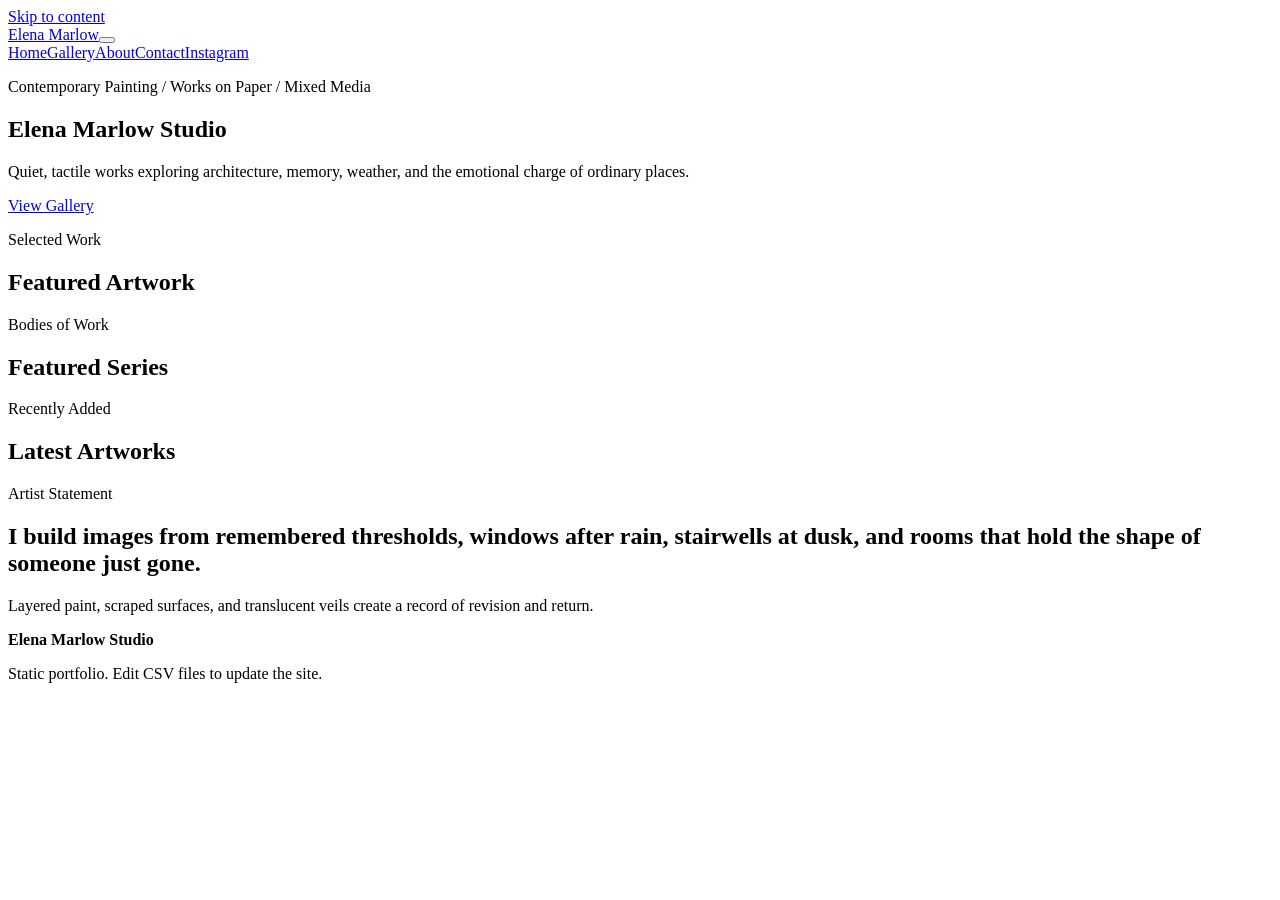
==== index.html @ 97bd050f "Force GitHub Pages rebuild" ====
﻿<!--
==================================================
index.html
Purpose: Homepage for the CSV-powered artist portfolio.
==================================================
-->
<!doctype html><html lang="en"><head><meta charset="utf-8"><meta name="viewport" content="width=device-width,initial-scale=1"><title>Elena Marlow Studio</title><meta name="description" content="Contemporary artist portfolio powered by editable CSV files."><meta property="og:title" content="Elena Marlow Studio"><meta property="og:type" content="website"><meta property="og:image" content="images/logo/social-preview.svg"><meta name="twitter:card" content="summary_large_image"><link rel="icon" href="images/logo/favicon.svg" type="image/svg+xml"><link rel="preconnect" href="https://fonts.googleapis.com"><link rel="preconnect" href="https://fonts.gstatic.com" crossorigin><link href="https://fonts.googleapis.com/css2?family=Inter:wght@400;500;600;700&family=Playfair+Display:wght@600;700&display=swap" rel="stylesheet"><link rel="stylesheet" href="css/style.css"><link rel="stylesheet" href="css/gallery.css"><link rel="stylesheet" href="css/animations.css"><link rel="stylesheet" href="css/mobile.css"></head><body data-page="home"><a class="skip-link" href="#main">Skip to content</a><header class="site-header"><nav class="site-nav"><a class="brand" href="index.html"><img src="images/logo/favicon.svg" alt=""><span>Elena Marlow</span></a><button class="nav-toggle" data-nav-toggle aria-label="Menu"><span></span><span></span><span></span></button><div class="nav-links" data-nav-links><a href="index.html">Home</a><a href="gallery.html">Gallery</a><a href="about.html">About</a><a href="contact.html">Contact</a><a href="https://www.instagram.com/" target="_blank" rel="noopener">Instagram</a></div></nav></header><main id="main"><section class="hero"><div class="hero-wall" data-hero-wall></div><div class="hero-copy reveal"><p class="eyebrow">Contemporary Painting / Works on Paper / Mixed Media</p><h1>Elena Marlow Studio</h1><p>Quiet, tactile works exploring architecture, memory, weather, and the emotional charge of ordinary places.</p><a class="button dark" href="gallery.html">View Gallery</a></div></section><section class="section"><p class="eyebrow">Selected Work</p><h2>Featured Artwork</h2><div data-featured-artwork></div></section><section class="section soft"><p class="eyebrow">Bodies of Work</p><h2>Featured Series</h2><div class="series-grid" data-featured-series></div></section><section class="section"><p class="eyebrow">Recently Added</p><h2>Latest Artworks</h2><div class="artwork-grid" data-latest-artworks></div></section><section class="statement reveal"><p class="eyebrow">Artist Statement</p><h2>I build images from remembered thresholds, windows after rain, stairwells at dusk, and rooms that hold the shape of someone just gone.</h2><p>Layered paint, scraped surfaces, and translucent veils create a record of revision and return.</p></section></main><footer><strong>Elena Marlow Studio</strong><p>Static portfolio. Edit CSV files to update the site.</p></footer><script src="js/utils.js"></script><script src="js/csv.js"></script><script src="js/menu.js"></script><script src="js/main.js"></script></body></html>
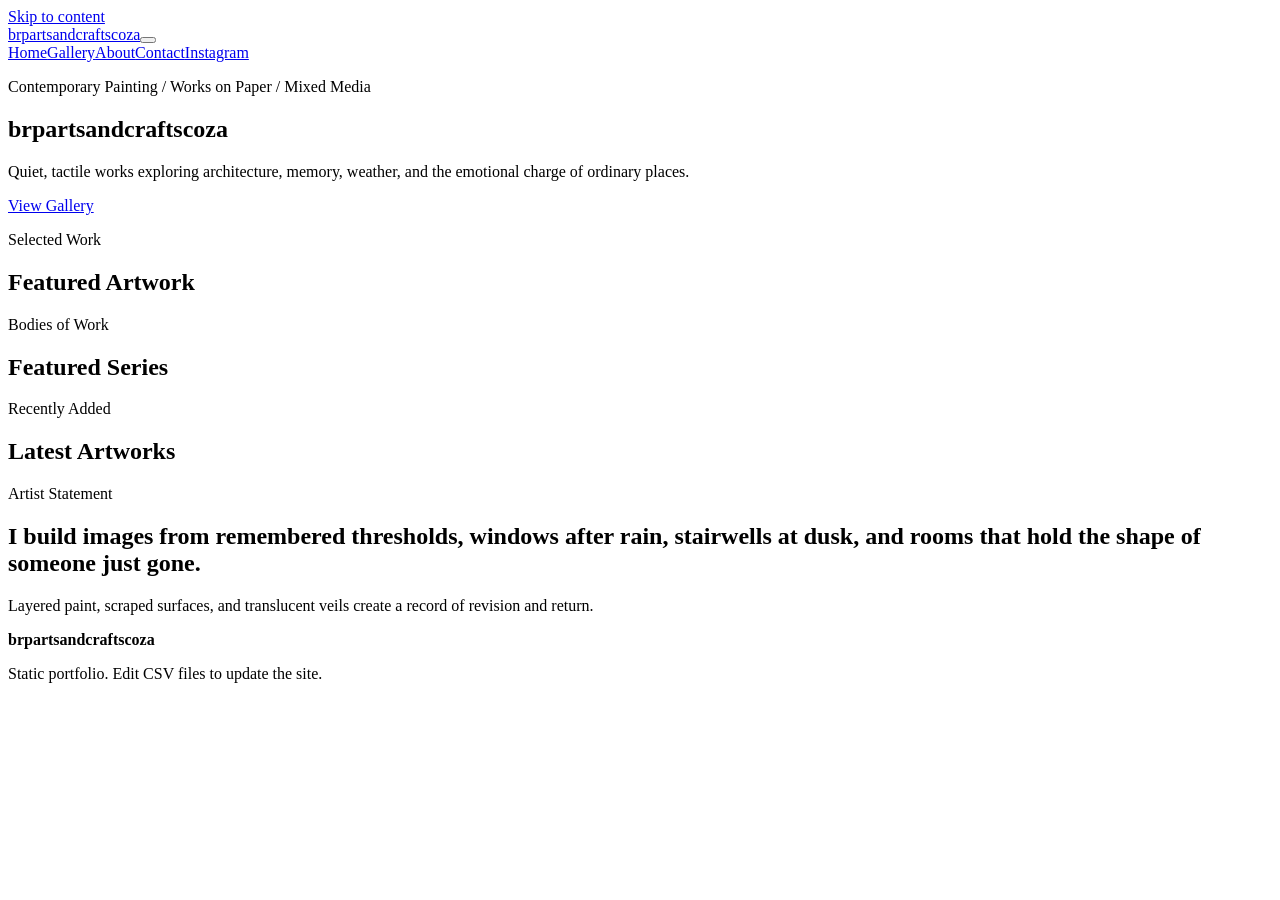
==== commit cab72b86: "Update website" ====
--- a/index.html
+++ b/index.html
@@ -1,7 +1,7 @@
 ﻿<!--
 ==================================================
 index.html
-Purpose: Homepage for the CSV-powered artist portfolio.
+Purpose: Homepage for the CSV-powered  portfolio.
 ==================================================
 -->
-<!doctype html><html lang="en"><head><meta charset="utf-8"><meta name="viewport" content="width=device-width,initial-scale=1"><title>Elena Marlow Studio</title><meta name="description" content="Contemporary artist portfolio powered by editable CSV files."><meta property="og:title" content="Elena Marlow Studio"><meta property="og:type" content="website"><meta property="og:image" content="images/logo/social-preview.svg"><meta name="twitter:card" content="summary_large_image"><link rel="icon" href="images/logo/favicon.svg" type="image/svg+xml"><link rel="preconnect" href="https://fonts.googleapis.com"><link rel="preconnect" href="https://fonts.gstatic.com" crossorigin><link href="https://fonts.googleapis.com/css2?family=Inter:wght@400;500;600;700&family=Playfair+Display:wght@600;700&display=swap" rel="stylesheet"><link rel="stylesheet" href="css/style.css"><link rel="stylesheet" href="css/gallery.css"><link rel="stylesheet" href="css/animations.css"><link rel="stylesheet" href="css/mobile.css"></head><body data-page="home"><a class="skip-link" href="#main">Skip to content</a><header class="site-header"><nav class="site-nav"><a class="brand" href="index.html"><img src="images/logo/favicon.svg" alt=""><span>Elena Marlow</span></a><button class="nav-toggle" data-nav-toggle aria-label="Menu"><span></span><span></span><span></span></button><div class="nav-links" data-nav-links><a href="index.html">Home</a><a href="gallery.html">Gallery</a><a href="about.html">About</a><a href="contact.html">Contact</a><a href="https://www.instagram.com/" target="_blank" rel="noopener">Instagram</a></div></nav></header><main id="main"><section class="hero"><div class="hero-wall" data-hero-wall></div><div class="hero-copy reveal"><p class="eyebrow">Contemporary Painting / Works on Paper / Mixed Media</p><h1>Elena Marlow Studio</h1><p>Quiet, tactile works exploring architecture, memory, weather, and the emotional charge of ordinary places.</p><a class="button dark" href="gallery.html">View Gallery</a></div></section><section class="section"><p class="eyebrow">Selected Work</p><h2>Featured Artwork</h2><div data-featured-artwork></div></section><section class="section soft"><p class="eyebrow">Bodies of Work</p><h2>Featured Series</h2><div class="series-grid" data-featured-series></div></section><section class="section"><p class="eyebrow">Recently Added</p><h2>Latest Artworks</h2><div class="artwork-grid" data-latest-artworks></div></section><section class="statement reveal"><p class="eyebrow">Artist Statement</p><h2>I build images from remembered thresholds, windows after rain, stairwells at dusk, and rooms that hold the shape of someone just gone.</h2><p>Layered paint, scraped surfaces, and translucent veils create a record of revision and return.</p></section></main><footer><strong>Elena Marlow Studio</strong><p>Static portfolio. Edit CSV files to update the site.</p></footer><script src="js/utils.js"></script><script src="js/csv.js"></script><script src="js/menu.js"></script><script src="js/main.js"></script></body></html>
+<!doctype html><html lang="en"><head><meta charset="utf-8"><meta name="viewport" content="width=device-width,initial-scale=1"><title>brpartsandcraftscoza </title><meta name="description" content="Contemporary  portfolio powered by editable CSV files."><meta property="og:title" content="brpartsandcraftscoza "><meta property="og:type" content="website"><meta property="og:image" content="images/logo/social-preview.svg"><meta name="twitter:card" content="summary_large_image"><link rel="icon" href="images/logo/favicon.svg" type="image/svg+xml"><link rel="preconnect" href="https://fonts.googleapis.com"><link rel="preconnect" href="https://fonts.gstatic.com" crossorigin><link href="https://fonts.googleapis.com/css2?family=Inter:wght@400;500;600;700&family=Playfair+Display:wght@600;700&display=swap" rel="stylesheet"><link rel="stylesheet" href="css/style.css"><link rel="stylesheet" href="css/gallery.css"><link rel="stylesheet" href="css/animations.css"><link rel="stylesheet" href="css/mobile.css"></head><body data-page="home"><a class="skip-link" href="#main">Skip to content</a><header class="site-header"><nav class="site-nav"><a class="brand" href="index.html"><img src="images/logo/favicon.svg" alt=""><span>brpartsandcraftscoza</span></a><button class="nav-toggle" data-nav-toggle aria-label="Menu"><span></span><span></span><span></span></button><div class="nav-links" data-nav-links><a href="index.html">Home</a><a href="gallery.html">Gallery</a><a href="about.html">About</a><a href="contact.html">Contact</a><a href="https://www.instagram.com/" target="_blank" rel="noopener">Instagram</a></div></nav></header><main id="main"><section class="hero"><div class="hero-wall" data-hero-wall></div><div class="hero-copy reveal"><p class="eyebrow">Contemporary Painting / Works on Paper / Mixed Media</p><h1>brpartsandcraftscoza </h1><p>Quiet, tactile works exploring architecture, memory, weather, and the emotional charge of ordinary places.</p><a class="button dark" href="gallery.html">View Gallery</a></div></section><section class="section"><p class="eyebrow">Selected Work</p><h2>Featured Artwork</h2><div data-featured-artwork></div></section><section class="section soft"><p class="eyebrow">Bodies of Work</p><h2>Featured Series</h2><div class="series-grid" data-featured-series></div></section><section class="section"><p class="eyebrow">Recently Added</p><h2>Latest Artworks</h2><div class="artwork-grid" data-latest-artworks></div></section><section class="statement reveal"><p class="eyebrow">Artist Statement</p><h2>I build images from remembered thresholds, windows after rain, stairwells at dusk, and rooms that hold the shape of someone just gone.</h2><p>Layered paint, scraped surfaces, and translucent veils create a record of revision and return.</p></section></main><footer><strong>brpartsandcraftscoza </strong><p>Static portfolio. Edit CSV files to update the site.</p></footer><script src="js/utils.js"></script><script src="js/csv.js"></script><script src="js/menu.js"></script><script src="js/main.js"></script></body></html>
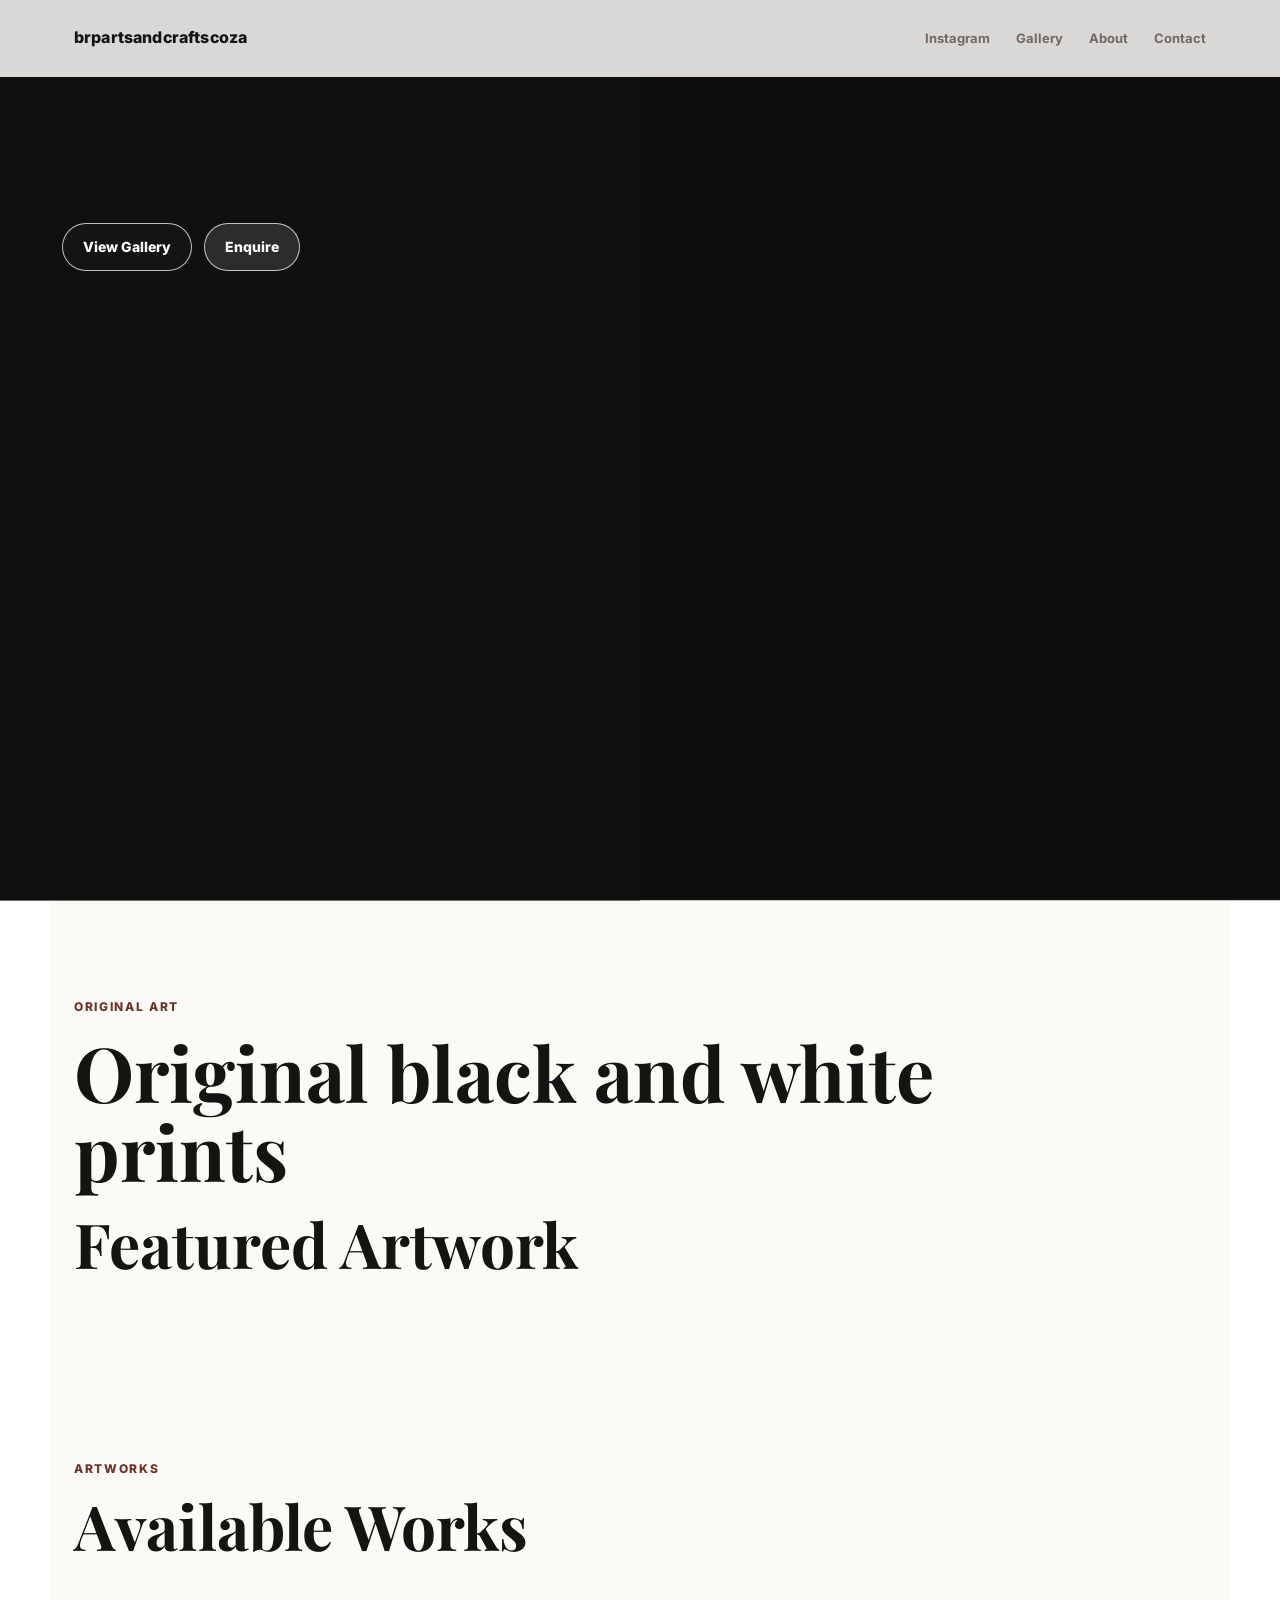
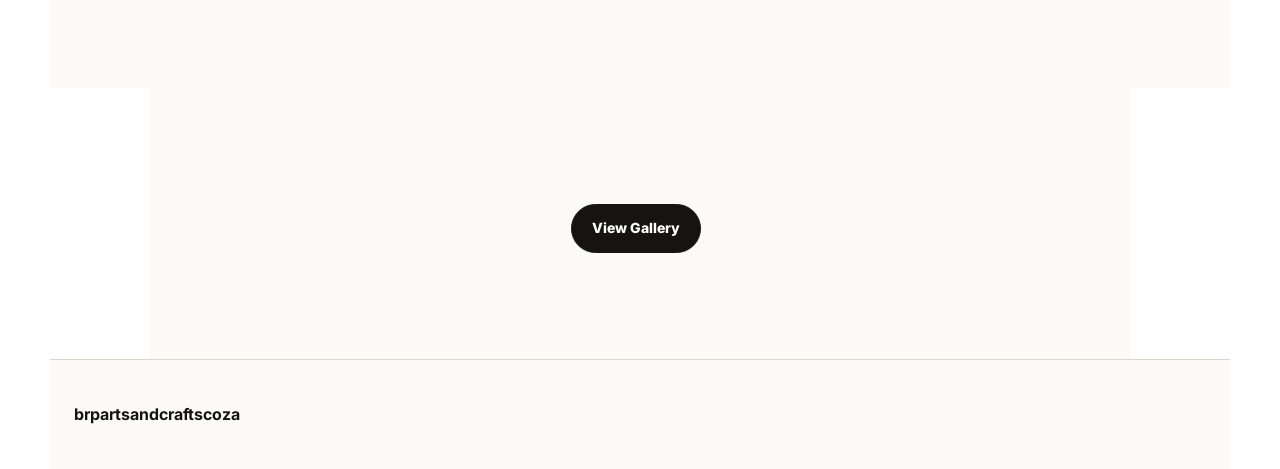
==== commit 363e3b28: "Add homepage background image and improve SEO metadata" ====
--- a/index.html
+++ b/index.html
@@ -1,7 +1,115 @@
-﻿<!--
-==================================================
-index.html
-Purpose: Homepage for the CSV-powered  portfolio.
-==================================================
--->
-<!doctype html><html lang="en"><head><meta charset="utf-8"><meta name="viewport" content="width=device-width,initial-scale=1"><title>brpartsandcraftscoza </title><meta name="description" content="Contemporary  portfolio powered by editable CSV files."><meta property="og:title" content="brpartsandcraftscoza "><meta property="og:type" content="website"><meta property="og:image" content="images/logo/social-preview.svg"><meta name="twitter:card" content="summary_large_image"><link rel="icon" href="images/logo/favicon.svg" type="image/svg+xml"><link rel="preconnect" href="https://fonts.googleapis.com"><link rel="preconnect" href="https://fonts.gstatic.com" crossorigin><link href="https://fonts.googleapis.com/css2?family=Inter:wght@400;500;600;700&family=Playfair+Display:wght@600;700&display=swap" rel="stylesheet"><link rel="stylesheet" href="css/style.css"><link rel="stylesheet" href="css/gallery.css"><link rel="stylesheet" href="css/animations.css"><link rel="stylesheet" href="css/mobile.css"></head><body data-page="home"><a class="skip-link" href="#main">Skip to content</a><header class="site-header"><nav class="site-nav"><a class="brand" href="index.html"><img src="images/logo/favicon.svg" alt=""><span>brpartsandcraftscoza</span></a><button class="nav-toggle" data-nav-toggle aria-label="Menu"><span></span><span></span><span></span></button><div class="nav-links" data-nav-links><a href="index.html">Home</a><a href="gallery.html">Gallery</a><a href="about.html">About</a><a href="contact.html">Contact</a><a href="https://www.instagram.com/" target="_blank" rel="noopener">Instagram</a></div></nav></header><main id="main"><section class="hero"><div class="hero-wall" data-hero-wall></div><div class="hero-copy reveal"><p class="eyebrow">Contemporary Painting / Works on Paper / Mixed Media</p><h1>brpartsandcraftscoza </h1><p>Quiet, tactile works exploring architecture, memory, weather, and the emotional charge of ordinary places.</p><a class="button dark" href="gallery.html">View Gallery</a></div></section><section class="section"><p class="eyebrow">Selected Work</p><h2>Featured Artwork</h2><div data-featured-artwork></div></section><section class="section soft"><p class="eyebrow">Bodies of Work</p><h2>Featured Series</h2><div class="series-grid" data-featured-series></div></section><section class="section"><p class="eyebrow">Recently Added</p><h2>Latest Artworks</h2><div class="artwork-grid" data-latest-artworks></div></section><section class="statement reveal"><p class="eyebrow">Artist Statement</p><h2>I build images from remembered thresholds, windows after rain, stairwells at dusk, and rooms that hold the shape of someone just gone.</h2><p>Layered paint, scraped surfaces, and translucent veils create a record of revision and return.</p></section></main><footer><strong>brpartsandcraftscoza </strong><p>Static portfolio. Edit CSV files to update the site.</p></footer><script src="js/utils.js"></script><script src="js/csv.js"></script><script src="js/menu.js"></script><script src="js/main.js"></script></body></html>
+<!doctype html>
+<html lang="en">
+<head>
+  <meta charset="utf-8">
+  <meta name="viewport" content="width=device-width, initial-scale=1">
+  <title>Black and White Monotype Prints | Original Art</title>
+  <meta name="description" content="Discover original black and white abstract monotype prints and handmade artworks for collectors, interiors, cafés, galleries, and design-led spaces.">
+  <link rel="canonical" href="https://gruddry4723.github.io/ArtWebsite/">
+  <meta property="og:type" content="website">
+  <meta property="og:site_name" content="brpartsandcraftscoza">
+  <meta property="og:title" content="Original Black and White Abstract Monotype Prints">
+  <meta property="og:description" content="Original handmade monotype prints for collectors, interiors, cafés, galleries, and design-led spaces.">
+  <meta property="og:url" content="https://gruddry4723.github.io/ArtWebsite/">
+  <meta property="og:image" content="https://gruddry4723.github.io/ArtWebsite/images/home/BenjaminPienaar_Vases_digital_poster1.png">
+  <meta property="og:image:alt" content="A grid of colorful abstract vase monotype compositions">
+  <meta name="twitter:card" content="summary_large_image">
+  <meta name="twitter:title" content="Original Black and White Abstract Monotype Prints">
+  <meta name="twitter:description" content="Original handmade monotype prints for collectors and design-led spaces.">
+  <meta name="twitter:image" content="https://gruddry4723.github.io/ArtWebsite/images/home/BenjaminPienaar_Vases_digital_poster1.png">
+  <meta name="twitter:image:alt" content="A grid of colorful abstract vase monotype compositions">
+  <link rel="icon" href="images/logo/favicon.svg" type="image/svg+xml">
+  <link rel="preconnect" href="https://fonts.googleapis.com">
+  <link rel="preconnect" href="https://fonts.gstatic.com" crossorigin>
+  <link href="https://fonts.googleapis.com/css2?family=Inter:wght@400;500;600;700;800&family=Playfair+Display:wght@600;700&display=swap" rel="stylesheet">
+  <link rel="stylesheet" href="css/style.css">
+  <link rel="stylesheet" href="css/gallery.css">
+  <link rel="stylesheet" href="css/animations.css">
+  <link rel="stylesheet" href="css/mobile.css">
+  <script type="application/ld+json">
+  {
+    "@context": "https://schema.org",
+    "@graph": [
+      {
+        "@type": "WebSite",
+        "@id": "https://gruddry4723.github.io/ArtWebsite/#website",
+        "url": "https://gruddry4723.github.io/ArtWebsite/",
+        "name": "brpartsandcraftscoza",
+        "description": "Original black and white monotype prints and contemporary handmade artworks.",
+        "publisher": {"@id": "https://gruddry4723.github.io/ArtWebsite/#organization"}
+      },
+      {
+        "@type": "Organization",
+        "@id": "https://gruddry4723.github.io/ArtWebsite/#organization",
+        "name": "brpartsandcraftscoza",
+        "url": "https://gruddry4723.github.io/ArtWebsite/",
+        "email": "brpartsandcraftscoza@gmail.com",
+        "description": "An independent art studio offering original handmade monotype prints."
+      }
+    ]
+  }
+  </script>
+</head>
+<body data-page="home">
+  <a class="skip-link" href="#main">content</a>
+  <div class="home-background" aria-hidden="true">
+    <span class="home-background-image home-background-image-1"></span>
+    <span class="home-background-image home-background-image-2"></span>
+    <span class="home-background-image home-background-image-3"></span>
+  </div>
+  <header class="site-header">
+    <nav class="site-nav" aria-label="Primary navigation">
+      <a class="brand" href="index.html" aria-label="brpartsandcraftscoza home">
+        <span>brpartsandcraftscoza</span>
+      </a>
+      <button class="nav-toggle" data-nav-toggle aria-label="Open menu" aria-expanded="false">
+        <span></span><span></span><span></span>
+      </button>
+      <div class="nav-links" data-nav-links>
+        <a href="https://www.instagram.com/YOUR_USERNAME/" target="_blank" rel="noopener">Instagram</a>
+        <a href="gallery.html">Gallery</a>
+        <a href="about.html">About</a>
+        <a href="contact.html">Contact</a>
+      </div>
+    </nav>
+  </header>
+
+  <main id="main">
+    <section class="hero">
+      <div class="hero-wall" data-hero-wall aria-hidden="true"></div>
+      <div class="hero-copy image-only reveal" aria-label="Artwork preview wall">
+        <a class="button dark" href="gallery.html">View Gallery</a>
+        <a class="button light" href="contact.html">Enquire</a>
+      </div>
+    </section>
+
+    <section class="section section-intro reveal">
+      <p class="eyebrow">Original Art</p>
+      <h1>Original black and white prints</h1>
+      <h2>Featured Artwork</h2>
+      <div data-featured-artwork></div>
+    </section>
+
+    <section class="section">
+      <div class="section-heading reveal">
+        <p class="eyebrow">Artworks</p>
+        <h2>Available Works</h2>
+      </div>
+      <div class="artwork-grid" data-latest-artworks></div>
+    </section>
+
+    <section class="statement reveal">
+      <a class="button dark" href="gallery.html">View Gallery</a>
+    </section>
+  </main>
+
+  <footer class="site-footer">
+    <strong>brpartsandcraftscoza</strong>
+  </footer>
+
+  <script src="js/utils.js?v=20260704"></script>
+  <script src="js/csv.js?v=20260704-orientation-any"></script>
+  <script src="js/menu.js"></script>
+  <script src="js/main.js?v=20260704-under600"></script>
+</body>
+</html>
--- a/css/style.css
+++ b/css/style.css
@@ -0,0 +1,108 @@
+:root{
+  --ink:#151412;
+  --muted:#6f6a62;
+  --paper:#fbfaf7;
+  --surface:#ffffff;
+  --soft:#f0ece4;
+  --line:#ddd5c9;
+  --accent:#6f3328;
+  --accent-2:#234943;
+  --shadow:0 24px 80px rgba(32,28,22,.10);
+  --max:1180px;
+  --header:76px;
+}
+*{box-sizing:border-box}
+html{scroll-behavior:smooth}
+body{margin:0;font-family:Inter,Arial,sans-serif;color:var(--ink);background:var(--paper);line-height:1.6;text-rendering:optimizeLegibility}
+body[data-page="about"],body[data-page="contact"]{background:#fff}
+body[data-page="home"]{position:relative;background:transparent}
+body[data-page="home"]>main,body[data-page="home"]>.site-header,body[data-page="home"]>.site-footer{position:relative;z-index:1}
+.home-background{position:fixed;inset:0;z-index:-1;overflow:hidden;background:#11100f;pointer-events:none}
+.home-background-image{position:absolute;top:0;right:0;bottom:0;width:50%;background-position:center;background-repeat:no-repeat;background-size:cover;background-attachment:fixed;opacity:0;animation:home-background-cycle 24s ease-in-out infinite;transform:scale(1.02)}
+.home-background-image-1{background-image:url("../images/home/BenjaminPienaar_Vases_digital_poster1.png")}
+.home-background-image-2{background-image:url("../images/home/BenjaminPienaar_Vases_digital_poster2.png");animation-delay:8s}
+.home-background-image-3{background-image:url("../images/home/BenjaminPienaar_Vases_digital_poster3.png");animation-delay:16s}
+@keyframes home-background-cycle{0%{opacity:0;transform:scale(1.02)}8%,33%{opacity:1}41%,100%{opacity:0;transform:scale(1.08)}}
+img{max-width:100%;display:block}
+a{color:inherit}
+button,input,select,textarea{font:inherit}
+::selection{background:#d9c8ba;color:var(--ink)}
+.skip-link{position:absolute;left:-999px;top:12px;z-index:100;background:var(--surface);padding:10px 14px;border:1px solid var(--line)}
+.skip-link:focus{left:12px}
+.site-header{position:sticky;top:0;z-index:30;background:rgba(251,250,247,.86);backdrop-filter:blur(18px);border-bottom:1px solid rgba(221,213,201,.72)}
+.site-nav{height:var(--header);max-width:var(--max);margin:auto;padding:0 24px;display:flex;align-items:center;justify-content:space-between;gap:24px}
+.brand{display:flex;gap:11px;align-items:center;text-decoration:none;font-weight:800;letter-spacing:.01em}
+.brand img{width:34px;height:34px}
+.nav-links{display:flex;align-items:center;gap:26px}
+.nav-links a{text-decoration:none;font-weight:700;font-size:13px;color:var(--muted);transition:color .2s ease}
+.nav-links a:hover,.nav-links a[aria-current="page"]{color:var(--ink)}
+.nav-toggle{display:none;background:transparent;border:0;padding:8px;cursor:pointer}
+.nav-toggle span{display:block;width:25px;height:2px;background:var(--ink);margin:5px 0;transition:transform .2s ease}
+.hero{min-height:calc(100vh - var(--header));position:relative;display:grid;align-items:end;padding:10vw 24px 7vw;overflow:hidden;background:rgba(17,16,15,.16);color:#fff}
+.hero::after{content:"";position:absolute;inset:0;background:linear-gradient(90deg,rgba(17,16,15,.52) 0 50%,rgba(17,16,15,.08) 50% 100%);pointer-events:none}
+.hero-wall{--pointer-x:0px;--pointer-y:0px;position:absolute;top:-6vw;right:50%;bottom:-6vw;left:-6vw;display:grid;grid-template-columns:repeat(3,minmax(130px,1fr));gap:clamp(12px,2vw,28px);opacity:.82;transform:translate3d(var(--pointer-x),var(--pointer-y),0) rotate(-3deg) scale(1.05);transition:transform .18s ease-out;will-change:transform}
+.wall-tile{min-height:clamp(230px,34vw,470px);background:var(--soft);overflow:hidden;animation:float 9s ease-in-out infinite;box-shadow:0 14px 40px rgba(0,0,0,.24);transition:transform .45s cubic-bezier(.2,.8,.2,1),box-shadow .45s ease;will-change:transform}
+.wall-tile:nth-child(3n+2){transform:translateY(7vw)}
+.wall-tile:hover{transform:scale(1.08) rotate(1deg);box-shadow:0 28px 70px rgba(0,0,0,.4);z-index:2}
+.wall-tile:nth-child(3n+2):hover{transform:translateY(7vw) scale(1.08) rotate(-1deg)}
+.wall-tile img{width:100%;height:100%;object-fit:cover;filter:grayscale(1) contrast(1.1);transition:transform .65s cubic-bezier(.2,.8,.2,1),filter .65s ease}
+.wall-tile:hover img{transform:scale(1.12);filter:grayscale(.2) contrast(1.06)}
+.hero-copy{position:relative;z-index:1;max-width:var(--max);width:100%;margin:0 auto}
+.hero-copy>*{max-width:820px}
+.hero-copy.image-only{align-self:start;padding-top:8px}
+.hero-copy.image-only{width:50%;margin-left:0;padding-left:clamp(8px,3vw,46px)}
+.hero p{font-size:17px;max-width:650px;color:rgba(255,255,255,.82)}
+.eyebrow{text-transform:uppercase;letter-spacing:.14em;font-size:12px;font-weight:800;color:var(--accent)}
+.hero .eyebrow{color:#e7d7c8}
+h1,h2{font-family:"Playfair Display",Georgia,serif;line-height:1.04;margin:0 0 22px;font-weight:700;letter-spacing:0}
+h1{font-size:clamp(46px,8vw,106px)}
+h2{font-size:clamp(31px,5vw,62px)}
+h3{font-size:19px;line-height:1.25;margin:0 0 6px}
+p{margin:0 0 16px}
+.button{display:inline-flex;align-items:center;justify-content:center;min-height:46px;margin:10px 8px 0 0;padding:12px 20px;border:1px solid var(--ink);border-radius:999px;text-decoration:none;font-weight:800;font-size:14px;transition:transform .22s ease,background .22s ease,color .22s ease,border-color .22s ease}
+.button:hover{transform:translateY(-2px)}
+.dark{background:var(--ink);color:#fff}
+.light{background:var(--surface);color:var(--ink)}
+.hero .button{border-color:rgba(255,255,255,.72)}
+.hero .light{background:rgba(255,255,255,.12);color:#fff}
+.text-link{font-weight:800;text-underline-offset:5px;text-decoration-thickness:1px}
+.section{padding:96px 24px;max-width:var(--max);margin:auto}
+body[data-page="home"] .section,body[data-page="home"] .statement,body[data-page="home"] .site-footer{background:rgba(251,250,247,.9);backdrop-filter:blur(12px)}
+.section-intro{padding-bottom:64px}
+.section-intro h1{max-width:980px;font-size:clamp(38px,6vw,76px)}
+.home-intro{max-width:780px;margin-bottom:58px;font-size:clamp(17px,2vw,21px);color:var(--muted)}
+.section-heading{max-width:760px;margin-bottom:34px}
+.soft{max-width:none;background:var(--soft)}
+.soft>*{max-width:var(--max);margin-left:auto;margin-right:auto}
+.statement{padding:106px 24px;max-width:980px;margin:auto;text-align:center}
+.statement h2{font-size:clamp(28px,4vw,52px)}
+.artwork-grid,.series-grid{display:grid;grid-template-columns:repeat(auto-fit,minmax(230px,1fr));gap:26px}
+.card{border:1px solid var(--line);background:var(--surface);border-radius:8px;overflow:hidden;box-shadow:0 1px 0 rgba(0,0,0,.03);text-decoration:none;transition:transform .22s ease,box-shadow .22s ease,border-color .22s ease}
+.card:hover{transform:translateY(-4px);box-shadow:var(--shadow);border-color:#cfc4b6}
+.card figure{margin:0;aspect-ratio:4/5;background:var(--soft);overflow:hidden}
+.card img{width:100%;height:100%;object-fit:cover;transition:transform .5s ease,filter .5s ease}
+.card:hover img{transform:scale(1.035);filter:saturate(.96) contrast(1.03)}
+.card-body{padding:18px}
+.card-body p:last-child{margin-bottom:0}
+.muted{color:var(--muted)}
+.page{max-width:var(--max);margin:auto;padding:74px 24px 96px}
+.narrow{max-width:820px}
+.intro{max-width:820px;margin-bottom:46px}
+.intro p:not(.eyebrow){font-size:17px;color:var(--muted)}
+.split-intro{display:grid;grid-template-columns:1.1fr .9fr;gap:42px;align-items:end;max-width:var(--max)}
+.about-panel{display:grid;grid-template-columns:1fr 1fr;gap:54px;align-items:center;margin:72px 0}
+.about-panel.reverse .about-image{order:2}
+.about-image{min-height:480px;background:linear-gradient(135deg,#d8cabc,#354f4a);position:relative;overflow:hidden}
+.about-image img{width:100%;height:100%;object-fit:cover;position:absolute;inset:0}
+.about-image.quiet{background:linear-gradient(135deg,#ece6db,#713f33)}
+.contact-page .intro{max-width:760px}
+.contact-layout{display:grid;grid-template-columns:minmax(0,1.15fr) minmax(290px,.85fr);gap:36px;align-items:start}
+.contact-form{display:grid;gap:17px;margin:0}
+.contact-form label,.filters label{font-weight:800;font-size:13px;color:var(--ink)}
+input,select,textarea{width:100%;margin-top:7px;padding:13px 12px;border:1px solid var(--line);border-radius:6px;background:var(--surface);color:var(--ink)}
+input:focus,select:focus,textarea:focus,button:focus-visible,a:focus-visible{outline:2px solid var(--accent-2);outline-offset:3px}
+.contact-card{border:1px solid var(--line);background:var(--surface);border-radius:8px;padding:30px;box-shadow:var(--shadow)}
+.placeholder-image{width:100%;height:100%;min-height:220px;display:grid;place-items:center;background:linear-gradient(135deg,#eee0d2,#566c74);color:#fff;font-weight:800;text-align:center;padding:20px}
+.site-footer{border-top:1px solid var(--line);padding:42px 24px;display:flex;justify-content:space-between;gap:20px;max-width:var(--max);margin:auto;color:var(--muted)}
+.site-footer strong{color:var(--ink)}
+.not-found{min-height:70vh;display:grid;align-content:center}
